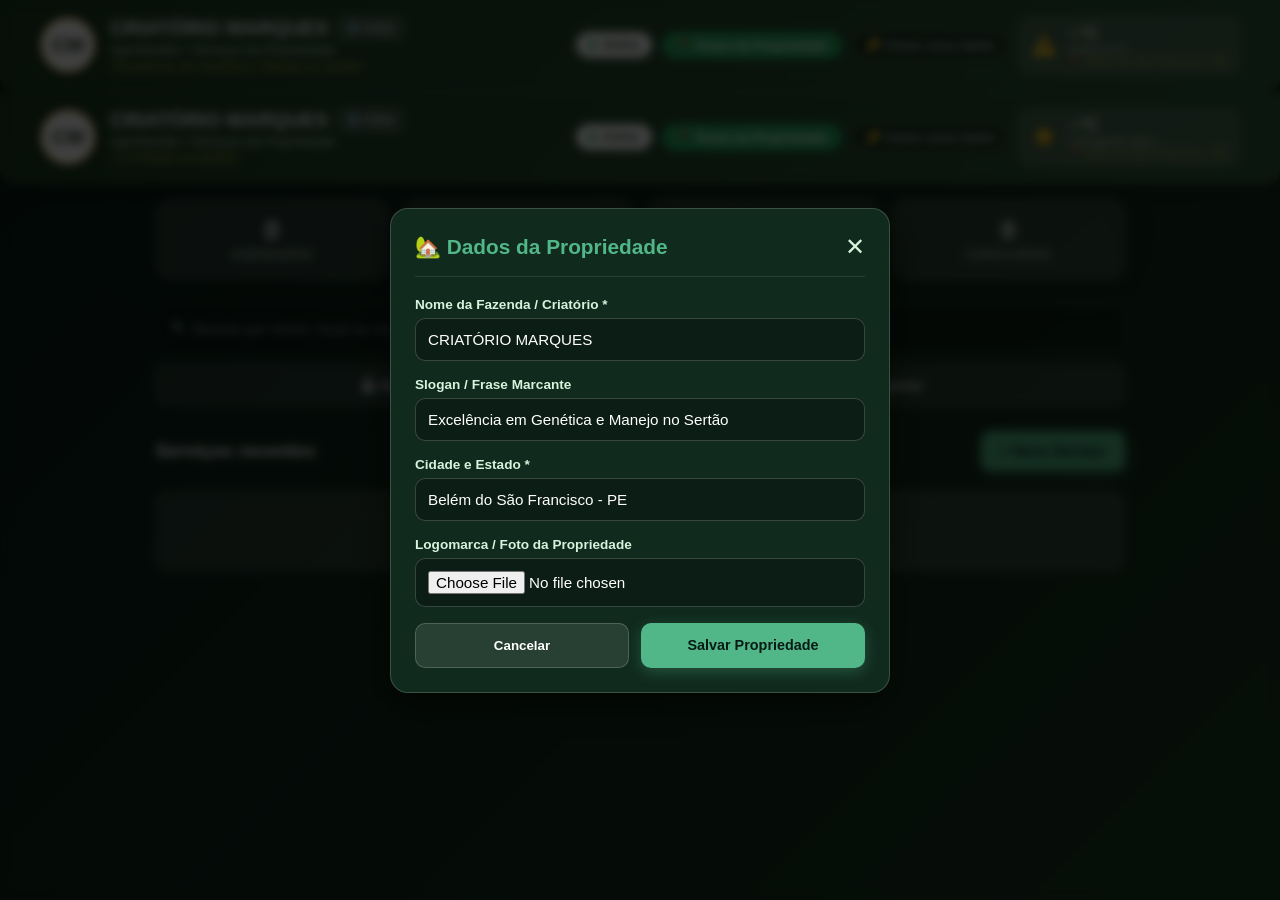
==== index.html @ 9fadee61 "Update index.html" ====
<!DOCTYPE html>
<html lang="pt-BR">
<head>
  <meta charset="UTF-8">
  <meta name="viewport" content="width=device-width, initial-scale=1.0">
  <title>AgroGestão Marques</title>
  <link rel="stylesheet" href="styles.css">
  <link rel="manifest" href="manifest.webmanifest">
  <meta name="theme-color" content="#1b3b22">
</head>
<body>

<!-- CABEÇALHO ÚNICO E UNIFICADO DA PROPRIEDADE -->
<header class="hero-header">
  <div class="hero-container">
    
    <!-- ESQUERDA: LOGO E IDENTIDADE DA FAZENDA -->
    <div class="brand-section">
      <div class="brand-logo-container">
        <div class="brand-logo" id="header-logo">
          <!-- Subsitua o caminho da imagem do seu logo aqui -->
          <img src="logo.png" alt="Criatório Marques" onerror="this.parentElement.innerHTML='CM'">
        </div>
      </div>
      <div class="brand-info">
        <div style="display: flex; align-items: center; gap: 8px;">
          <h1 id="header-nome-fazenda">CRIATÓRIO MARQUES</h1>
          <button class="btn-edit-farm" onclick="abrirModalPerfilFazenda()">⚙️ Editar</button>
        </div>
        <h2>AgroGestão • Serviços da Propriedade</h2>
        <div class="brand-slogan" id="header-slogan">"A VITRINE DO BÔER"</div>
      </div>
    </div>

    <!-- DIREITA: AÇÕES, STATUS E CLIMA (DENTRO DO HEADER) -->
    <div class="header-actions">
      
      <!-- INDICADOR DE CONECTIVIDADE -->
      <div id="status-conexao" style="display: inline-flex; align-items: center; gap: 6px; padding: 6px 12px; border-radius: 20px; font-size: 0.75rem; font-weight: bold; background: #ffffff; color: #1b3b22;">
        <span id="dot-conexao" style="width: 8px; height: 8px; border-radius: 50%; background: #27ae60;"></span>
        <span id="texto-conexao">Online</span>
      </div>

      <!-- BOTÃO DE ÁREAS DA PROPRIEDADE -->
      <button type="button" onclick="abrirModalAreas()" style="padding: 6px 14px; font-size: 0.8rem; background: #27ae60; color: white; border: none; border-radius: 20px; cursor: pointer; font-weight: bold; display: inline-flex; align-items: center; gap: 6px; box-shadow: 0 2px 4px rgba(0,0,0,0.2);">
        📍 Áreas da Propriedade
      </button>

      <!-- BOTÃO DE ACESSO PERFIL / ADMIN -->
      <button id="btn-login-perfil" onclick="solicitarAcessoAdmin()" style="padding: 6px 12px; font-size: 0.8rem; background: rgba(0, 0, 0, 0.3); color: white; border: 1px solid rgba(255, 255, 255, 0.3); border-radius: 20px; cursor: pointer; display: inline-flex; align-items: center; gap: 6px;">
        🔑 <span id="label-perfil">Modo: Admin (Sair)</span>
      </button>

      <!-- CLIMA EM TEMPO REAL -->
      <div class="weather-card" id="weather-box">
        <div style="font-size: 1.3rem;" id="weather-icon">☀️</div>
        <div>
          <div class="weather-temp" id="clima-temp">24°C</div>
          <div class="weather-details" style="display: flex; flex-direction: column; line-height: 1.1;">
            <span id="clima-desc" style="font-size: 0.68rem; color: #e0e0e0;">Céu Limpo</span>
            <span class="weather-location" id="header-cidade" style="font-size: 0.68rem; color: #d4af37;">📍 Belém do São Francisco - PE</span>
          </div>
        </div>
      </div>

    </div>

  </div>
</header>

<!-- CABEÇALHO ÚNICO DA PROPRIEDADE -->
<header class="hero-header">
  <div class="hero-container">
    
    <!-- LADO ESQUERDO: IDENTIDADE E NOME DA FAZENDA -->
    <div class="brand-section">
      <div class="brand-logo-container">
        <div class="brand-logo" id="header-logo">CM</div>
      </div>
      <div class="brand-info">
        <div style="display: flex; align-items: center; gap: 8px;">
          <h1 id="header-nome-fazenda">CRIATÓRIO MARQUES</h1>
          <button class="btn-edit-farm" onclick="abrirModalPerfilFazenda()">⚙️ Editar</button>
        </div>
        <h2>AgroGestão • Serviços da Propriedade</h2>
        <div class="brand-slogan" id="header-slogan">"A VITRINE DO BÔER"</div>
      </div>
    </div>

    <!-- LADO DIREITO: BOTÕES DE AÇÃO, STATUS E CLIMA -->
    <div class="header-actions">
      
      <!-- INDICADOR DE CONECTIVIDADE -->
      <div id="status-conexao" style="display: inline-flex; align-items: center; gap: 6px; padding: 6px 12px; border-radius: 20px; font-size: 0.75rem; font-weight: bold; background: #ffffff; color: #1b3b22;">
        <span id="dot-conexao" style="width: 8px; height: 8px; border-radius: 50%; background: #27ae60;"></span>
        <span id="texto-conexao">Online</span>
      </div>

      <!-- BOTÃO DE ÁREAS DA PROPRIEDADE -->
      <button type="button" onclick="abrirModalAreas()" style="padding: 6px 14px; font-size: 0.8rem; background: #27ae60; color: white; border: none; border-radius: 20px; cursor: pointer; font-weight: bold; display: inline-flex; align-items: center; gap: 6px; box-shadow: 0 2px 4px rgba(0,0,0,0.2);">
        📍 Áreas da Propriedade
      </button>

      <!-- BOTÃO DE ACESSO PERFIL / ADMIN -->
      <button id="btn-login-perfil" onclick="solicitarAcessoAdmin()" style="padding: 6px 12px; font-size: 0.8rem; background: rgba(0, 0, 0, 0.3); color: white; border: 1px solid rgba(255, 255, 255, 0.3); border-radius: 20px; cursor: pointer; display: inline-flex; align-items: center; gap: 6px;">
        🔑 <span id="label-perfil">Entrar como Admin</span>
      </button>

      <!-- CLIMA EM TEMPO REAL -->
      <div class="weather-card" id="weather-box">
        <div style="font-size: 1.3rem;" id="weather-icon">☀️</div>
        <div>
          <div class="weather-temp" id="clima-temp">--°C</div>
          <div class="weather-details" style="display: flex; flex-direction: column; line-height: 1.1;">
            <span id="clima-desc" style="font-size: 0.68rem; color: #e0e0e0;">Carregando clima...</span>
            <span class="weather-location" id="header-cidade" style="font-size: 0.68rem; color: #d4af37;">📍 Belém do São Francisco - PE</span>
          </div>
        </div>
      </div>

    </div>

  </div>
</header>

  <!-- CONTEÚDO PRINCIPAL DA APLICAÇÃO -->
  <main class="container">
    <!-- DASHBOARD COM 4 CARDS -->
    <section class="cards-grid">
      <div class="card" id="card-agendados" onclick="filtrarPorStatus('Agendado')">
        <span class="num" id="count-agendados">0</span>
        <span class="label">agendados</span>
      </div>
      <div class="card" id="card-pendentes" onclick="filtrarPorStatus('Pendente')">
        <span class="num" id="count-pendentes">0</span>
        <span class="label">pendentes</span>
      </div>
      <div class="card" id="card-execucao" onclick="filtrarPorStatus('Em execução')">
        <span class="num" id="count-execucao">0</span>
        <span class="label">em execução</span>
      </div>
      <div class="card" id="card-concluidos" onclick="filtrarPorStatus('Concluído')">
        <span class="num" id="count-concluidos">0</span>
        <span class="label">concluídos</span>
      </div>
    </section>

    <section class="toolbar">
      <input type="text" id="search-input" placeholder="🔍 Buscar por nome, local ou responsável..." oninput="filtrarServicos()">
      <div class="backup-actions">
        <button onclick="exportarBackup()" class="btn-secondary">💾 Backup</button>
        <label for="import-file" class="btn-secondary">📅 Importar</label>
        <input type="file" id="import-file" accept=".json" onchange="importarBackup(event)" style="display:none;">
      </div>
    </section>

    <section class="services-header">
      <h3 id="titulo-lista">Serviços recentes</h3>
      <button class="btn-primary" onclick="abrirModal()">+ Novo Serviço</button>
    </section>

    <div id="lista-servicos" class="services-list"></div>
  </main>

  <!-- MODAL / FICHA DE NOVO SERVIÇO COM SELEÇÃO DE ÁREA -->
  <div id="modal-servico" class="modal-overlay" style="display: none;">
    <div class="modal-content">
      <div class="modal-header">
        <h3>📋 Ficha de Serviço</h3>
        <button type="button" class="btn-close" onclick="fecharModal()">✕</button>
      </div>
      
      <form id="form-servico" onsubmit="salvarServicoFormulario(event)">
        <div class="form-group">
          <label for="nome-servico">Nome do Serviço *</label>
          <input type="text" id="nome-servico" placeholder="Ex: Vacinação Boer, Reparo de Cerca" required>
        </div>

        <div class="form-group">
          <label for="local-servico">Local / Área da Propriedade *</label>
          <input type="text" id="local-servico" list="lista-areas-autocomplete" placeholder="Selecione ou digite um local..." required style="width: 100%; padding: 8px; border-radius: 6px; border: 1px solid #ccc;">
          <datalist id="lista-areas-autocomplete">
            <!-- As opções cadastradas serão inseridas aqui via JavaScript -->
          </datalist>
        </div>

        <div class="form-group">
          <label for="responsavel-servico">Responsável</label>
          <input type="text" id="responsavel-servico" placeholder="Ex: Romerio, Valdenor">
        </div>

        <div class="form-row">
          <div class="form-group">
            <label for="prioridade-servico">Prioridade</label>
            <select id="prioridade-servico">
              <option value="Normal">Normal</option>
              <option value="Alta">Alta</option>
              <option value="Baixa">Baixa</option>
            </select>
          </div>
        </div>

        <!-- CAMPOS DE AGENDAMENTO FUTURO -->
        <div style="background: #f1f5f9; padding: 10px; border-radius: 8px; margin-bottom: 12px; border-left: 3px solid #2980b9;">
          <label style="font-weight: bold; color: #2c3e50; font-size: 0.85rem; display: block; margin-bottom: 6px;">
            📅 Agendamento Futuro (Opcional)
          </label>
          <div style="display: flex; gap: 8px; flex-wrap: wrap;">
            <div style="flex: 1; min-width: 130px;">
              <label for="data-agendada" style="font-size: 0.75rem;">Data da Execução:</label>
              <input type="date" id="data-agendada">
            </div>
            <div style="flex: 1; min-width: 100px;">
              <label for="hora-agendada" style="font-size: 0.75rem;">Horário Previsto:</label>
              <input type="time" id="hora-agendada">
            </div>
          </div>
        </div>

        <div class="form-group">
          <label for="obs-servico">Observações / Orientações</label>
          <textarea id="obs-servico" rows="3" placeholder="Detalhes ou orientações sobre a tarefa..."></textarea>
        </div>

        <div class="form-actions">
          <button type="button" class="btn-cancel" onclick="fecharModal()">Cancelar</button>
          <button type="submit" class="btn-primary">Salvar Ficha</button>
        </div>
      </form>
    </div>
  </div>

  <!-- MODAL DADOS DA PROPRIEDADE -->
  <div id="modal-perfil-fazenda" class="modal-overlay" style="display: none;">
    <div class="modal-content" style="max-width: 500px;">
      <div class="modal-header">
        <h3 id="titulo-modal-fazenda">🏡 Dados da Propriedade</h3>
        <button type="button" class="btn-close" onclick="fecharModalPerfilFazenda()">✕</button>
      </div>
      <form id="form-perfil-fazenda" onsubmit="salvarPerfilFazenda(event)">
        <div class="form-group">
          <label for="input-nome-fazenda">Nome da Fazenda / Criatório *</label>
          <input type="text" id="input-nome-fazenda" required>
        </div>
        <div class="form-group">
          <label for="input-slogan-fazenda">Slogan / Frase Marcante</label>
          <input type="text" id="input-slogan-fazenda">
        </div>
        <div class="form-group">
          <label for="input-cidade-fazenda">Cidade e Estado *</label>
          <input type="text" id="input-cidade-fazenda" required>
        </div>
        <div class="form-group">
          <label for="input-logo-fazenda">Logomarca / Foto da Propriedade</label>
          <input type="file" id="input-logo-fazenda" accept="image/*" onchange="carregarPreviewLogo(event)">
          <div class="preview-logo-upload" id="preview-logo-box"></div>
        </div>
        <div class="form-actions" style="margin-top: 15px;">
          <button type="button" class="btn-cancel" onclick="fecharModalPerfilFazenda()">Cancelar</button>
          <button type="submit" class="btn-primary">Salvar Propriedade</button>
        </div>
      </form>
    </div>
  </div>

  <!-- MODAL JUSTIFICATIVA PAUSA -->
  <div id="modal-justificativa" class="modal-overlay" style="display: none;">
    <div class="modal-content">
      <div class="modal-header">
        <h3>⚠️ Justificativa de Pausa</h3>
        <button type="button" class="btn-close" onclick="fecharModalJustificativa()">✕</button>
      </div>
      <div class="form-group">
        <label for="texto-justificativa">Motivo para pausar a execução *</label>
        <textarea id="texto-justificativa" rows="3" placeholder="Ex: Faltou material, chuva forte..."></textarea>
      </div>
      <div class="form-actions">
        <button type="button" class="btn-cancel" onclick="fecharModalJustificativa()">Cancelar</button>
        <button type="button" class="btn-primary" onclick="confirmarPausaServico()">Confirmar Pausa</button>
      </div>
    </div>
  </div>

  <!-- MODAL CONCLUSÃO DO SERVIÇO -->
  <div id="modal-conclusao" class="modal-overlay" style="display: none;">
    <div class="modal-content">
      <div class="modal-header">
        <h3>✅ Conclusão do Serviço</h3>
        <button type="button" class="btn-close" onclick="fecharModalConclusao()">✕</button>
      </div>
      <form id="form-conclusao" onsubmit="confirmarConclusaoServico(event)">
        <div class="form-group">
          <label for="relatorio-conclusao">Informações da Conclusão *</label>
          <textarea id="relatorio-conclusao" rows="3" placeholder="Descreva o que foi realizado..." required></textarea>
        </div>
        <div class="form-group">
          <label for="fotos-conclusao">Comprovantes / Fotos da Execução</label>
          <input type="file" id="fotos-conclusao" accept="image/*" multiple onchange="carregarImagensConclusao(event)">
          <div id="preview-imagens" style="display: flex; gap: 8px; flex-wrap: wrap; margin-top: 10px;"></div>
        </div>
        <div class="form-actions">
          <button type="button" class="btn-cancel" onclick="fecharModalConclusao()">Cancelar</button>
          <button type="submit" class="btn-primary" style="background: #27ae60;">Finalizar e Concluir</button>
        </div>
      </form>
    </div>
  </div>

  <!-- MODAL EDITAR CONCLUSÃO -->
  <div id="modal-editar-conclusao" class="modal-overlay" style="display: none;">
    <div class="modal-content">
      <div class="modal-header">
        <h3>📷 Editar Fotos / Observação da Conclusão</h3>
        <button type="button" class="btn-close" onclick="fecharModalEditarConclusao()">✕</button>
      </div>
      <form onsubmit="confirmarEdicaoConclusao(event)">
        <div class="form-group">
          <label for="relatorio-conclusao-editar">Informações / Observações da Conclusão *</label>
          <textarea id="relatorio-conclusao-editar" rows="3" required></textarea>
        </div>
        <div class="form-group">
          <label>Anexar / Adicionar Fotos da Execução</label>
          <input type="file" accept="image/*" multiple onchange="carregarNovasImagensEdicao(event)">
          <div id="preview-imagens-editar" style="display: flex; gap: 8px; flex-wrap: wrap; margin-top: 10px;"></div>
        </div>
        <div class="form-actions">
          <button type="button" class="btn-cancel" onclick="fecharModalEditarConclusao()">Cancelar</button>
          <button type="submit" class="btn-primary" style="background: #27ae60;">Salvar Alterações</button>
        </div>
      </form>
    </div>
  </div>

  <!-- MODAL RELATÓRIO COMPLETO -->
  <div id="modal-relatorio" class="modal-overlay" style="display: none;">
    <div class="modal-content" style="max-width: 600px;">
      <div class="modal-header">
        <h3>📄 Relatório Geral do Serviço</h3>
        <button type="button" class="btn-close" onclick="fecharModalRelatorio()">✕</button>
      </div>
      <div id="conteudo-relatorio" style="display: flex; flex-direction: column; gap: 12px; margin-top: 10px;"></div>
      <div class="form-actions" style="margin-top: 15px;">
        <button type="button" class="btn-primary" onclick="fecharModalRelatorio()">Fechar Relatório</button>
      </div>
    </div>
  </div>

  <!-- MODAL ÁREAS DA PROPRIEDADE -->
  <div id="modal-areas" class="modal-overlay" style="display: none;">
    <div class="modal-content" style="max-width: 500px;">
      <div class="modal-header">
        <h3>📍 Áreas da Propriedade</h3>
        <button type="button" class="btn-close" onclick="fecharModalAreas()">✕</button>
      </div>
      
      <form onsubmit="salvarNovaArea(event)" style="margin-bottom: 20px; background: #f8fafc; padding: 12px; border-radius: 8px; border: 1px solid #e2e8f0;">
        <div class="form-group">
          <label for="nome-area">Nome do Local *</label>
          <input type="text" id="nome-area" placeholder="Ex: Curral, Maternidade, Baia 01" required>
        </div>
        <div class="form-group" style="margin-top: 8px;">
          <label>Foto da Estrutura / Local (Opcional)</label>
          <input type="file" accept="image/*" onchange="carregarFotoArea(event)">
          <div id="preview-foto-area" style="margin-top: 8px;"></div>
        </div>
        <button type="submit" class="btn-primary" style="margin-top: 10px; width: 100%; background: #27ae60;">+ Cadastrar Área</button>
      </form>

      <strong>📋 Locais Cadastrados:</strong>
      <div id="lista-areas-cadastradas" style="margin-top: 10px; max-height: 200px; overflow-y: auto; display: flex; flex-direction: column; gap: 8px;"></div>
    </div>
  </div>

  <!-- MODAL DE ALERTA E REAGENDAMENTO DE ATRASOS -->
  <div id="modal-reagendar" class="modal-overlay" style="display: none;">
    <div class="modal-content" style="max-width: 450px;">
      <div class="modal-header" style="border-bottom: 2px solid #e74c3c;">
        <h3 style="color: #c0392b; display: flex; align-items: center; gap: 8px;">
          ⚠️ Justificar & Reagendar Serviço
        </h3>
        <button type="button" class="btn-close" onclick="fecharModalReagendar()">✕</button>
      </div>

      <form onsubmit="confirmarReagendamento(event)" style="margin-top: 15px;">
        <p id="info-servico-atrasado" style="font-size: 0.85rem; color: #4a5568; margin-bottom: 12px; background: #fff5f5; padding: 10px; border-radius: 6px; border-left: 4px solid #e53e3e;">
          <!-- Preenchido dinamicamente via JS -->
        </p>

        <div class="form-group" style="margin-bottom: 12px;">
          <label for="justificativa-atraso" style="font-weight: bold; font-size: 0.85rem; display: block; margin-bottom: 4px;">
            Motivo do Atraso / Justificativa *
          </label>
          <textarea id="justificativa-atraso" required placeholder="Ex: Falta de insumo, chuva intensa, prioridade no curral..." rows="3" style="width: 100%; padding: 8px; border: 1px solid #cbd5e0; border-radius: 6px; font-family: inherit; box-sizing: border-box;"></textarea>
        </div>

        <div style="display: flex; gap: 10px; margin-bottom: 15px;">
          <div class="form-group" style="flex: 1;">
            <label for="nova-data-agendada" style="font-weight: bold; font-size: 0.85rem; display: block; margin-bottom: 4px;">Nova Data *</label>
            <input type="date" id="nova-data-agendada" required style="width: 100%; padding: 8px; border: 1px solid #cbd5e0; border-radius: 6px; box-sizing: border-box;">
          </div>
          <div class="form-group" style="flex: 1;">
            <label for="novo-horario-agendado" style="font-weight: bold; font-size: 0.85rem; display: block; margin-bottom: 4px;">Novo Horário</label>
            <input type="time" id="novo-horario-agendado" style="width: 100%; padding: 8px; border: 1px solid #cbd5e0; border-radius: 6px; box-sizing: border-box;">
          </div>
        </div>

        <div style="display: flex; justify-content: flex-end; gap: 8px;">
          <button type="button" class="btn-cancel" onclick="fecharModalReagendar()" style="padding: 8px 16px; background: #718096; color: white; border: none; border-radius: 6px; cursor: pointer;">Cancelar</button>
          <button type="submit" class="btn-primary" style="padding: 8px 16px; background: #27ae60; color: white; border: none; border-radius: 6px; cursor: pointer; font-weight: bold;">💾 Salvar Reagendamento</button>
        </div>
      </form>
    </div>
  </div>

  <!-- MODAL ZOOM IMAGEM -->
  <div id="modal-zoom-imagem" class="modal-image-view" style="display: none;" onclick="fecharZoomImagem()">
    <img id="img-ampliada" src="" alt="Imagem Ampliada">
  </div>

  <script src="app.js"></script>
</body>
</html>
---- styles.css ----
/* ==========================================================================
   ESTILOS MODERNOS (GLASSMORPHISM) - CRIATÓRIO MARQUES (COMPLETO & CORRIGIDO)
   ========================================================================== */

:root {
  /* Cores Institucionais */
  --primary: #1b3b22;
  --primary-light: #2e5a3c;
  --accent: #52b788;
  --gold: #d4af37;
  --bg-dark: #081c15;
  
  /* Efeitos de Vidro (Glassmorphism) */
  --surface-glass: rgba(255, 255, 255, 0.12);
  --border-glass: rgba(255, 255, 255, 0.18);
  --card-bg: rgba(255, 255, 255, 0.08);
  
  /* Tipografia */
  --text-main: #ffffff;
  --text-muted: #d8f3dc;
  
  /* Cores Dinâmicas de Status */
  --status-pendente: #ffb703;
  --status-andamento: #2196f3;
  --status-pausado: #f44336;
  --status-concluido: #4caf50;
}

* {
  box-sizing: border-box;
  margin: 0;
  padding: 0;
  font-family: -apple-system, BlinkMacSystemFont, "Segoe UI", Roboto, Oxygen, Ubuntu, Cantarell, sans-serif;
}

body {
  background: linear-gradient(135deg, #081c15 0%, #1b3b22 100%);
  color: var(--text-main);
  padding-bottom: 30px;
  min-height: 100vh;
}

/* ================= HEADER & HERO ================= */
.hero-header, .header {
  background: linear-gradient(135deg, #1b3b22 0%, #2e5a3c 100%);
  border-bottom: 1px solid var(--border-glass);
  padding: 16px;
  border-bottom-left-radius: 16px;
  border-bottom-right-radius: 16px;
  box-shadow: 0 4px 15px rgba(0,0,0,0.25);
}

.hero-container {
  max-width: 1200px;
  margin: 0 auto;
  display: flex;
  flex-wrap: wrap;
  justify-content: space-between;
  align-items: center;
  gap: 12px;
}

.brand-section { 
  display: flex; 
  align-items: center; 
  gap: 14px; 
}

.brand-logo {
  width: 56px; 
  height: 56px; 
  background: #ffffff; 
  color: #1b3b22;
  border-radius: 50%; 
  display: flex; 
  align-items: center; 
  justify-content: center;
  font-weight: bold; 
  font-size: 1.3rem; 
  border: 2.5px solid var(--gold);
  box-shadow: 0 2px 8px rgba(0,0,0,0.25); 
  object-fit: cover; 
  overflow: hidden;
}

.brand-logo img { 
  width: 100%; 
  height: 100%; 
  object-fit: cover; 
}

.brand-info h1 { 
  margin: 0; 
  font-size: 1.25rem; 
  font-weight: 700; 
  color: var(--text-main); 
}

.brand-info h2 { 
  margin: 2px 0 0 0; 
  font-size: 0.82rem; 
  font-weight: 400; 
  color: var(--text-muted); 
}

.brand-slogan { 
  font-size: 0.78rem; 
  color: var(--gold); 
  margin-top: 3px; 
  font-style: italic; 
}

.btn-edit-farm {
  background: rgba(255, 255, 255, 0.15); 
  border: 1px solid rgba(255, 255, 255, 0.3);
  color: #fff; 
  padding: 4px 8px; 
  border-radius: 8px; 
  font-size: 0.75rem; 
  cursor: pointer;
  transition: background 0.2s;
}

.btn-edit-farm:hover {
  background: rgba(255, 255, 255, 0.25);
}

.header-actions {
  display: flex;
  align-items: center;
  gap: 10px;
  flex-wrap: wrap;
}

.weather-card {
  background: rgba(255, 255, 255, 0.12); 
  backdrop-filter: blur(8px);
  -webkit-backdrop-filter: blur(8px);
  border: 1px solid rgba(255, 255, 255, 0.2); 
  padding: 6px 12px; 
  border-radius: 12px;
  display: flex; 
  align-items: center; 
  gap: 10px; 
  font-size: 0.85rem;
}

.weather-temp { 
  font-size: 1.1rem; 
  font-weight: bold; 
  color: var(--text-main); 
}

.container {
  padding: 15px;
  max-width: 1000px;
  margin: 0 auto;
}

/* ================= DASHBOARD (CARDS DE RESUMO) ================= */
.cards-grid {
  display: grid;
  grid-template-columns: repeat(auto-fit, minmax(130px, 1fr));
  gap: 12px;
  margin-bottom: 25px;
}

.card {
  background: var(--surface-glass);
  backdrop-filter: blur(8px);
  -webkit-backdrop-filter: blur(8px);
  border: 1px solid var(--border-glass);
  padding: 16px 8px;
  border-radius: 16px;
  text-align: center;
  box-shadow: 0 8px 32px 0 rgba(0, 0, 0, 0.2);
  cursor: pointer;
  transition: transform 0.2s, background-color 0.2s, border-color 0.2s;
}

.card:hover {
  transform: translateY(-2px);
  background: rgba(255, 255, 255, 0.18);
}

/* ATIVAÇÃO DE CARD COM ALTO CONTRASTE */
.card.ativo {
  background-color: var(--accent) !important;
  border: 2px solid #ffffff !important;
  box-shadow: 0 0 15px rgba(82, 183, 136, 0.5);
}

.card.ativo .num,
.card.ativo .label {
  color: #081c15 !important;
  font-weight: 800;
}

.card .num {
  display: block;
  font-size: 1.6rem;
  font-weight: 800;
  color: var(--text-main);
}

.card .label {
  font-size: 0.75rem;
  color: var(--text-muted);
  text-transform: uppercase;
  letter-spacing: 0.5px;
  margin-top: 4px;
}

/* ================= BARRA DE BUSCA E AÇÕES ================= */
.toolbar {
  margin-bottom: 25px;
  display: flex;
  flex-direction: column;
  gap: 12px;
}

.toolbar input[type="text"] {
  width: 100%;
  padding: 14px;
  background: rgba(0, 0, 0, 0.25);
  color: var(--text-main);
  border: 1px solid var(--border-glass);
  border-radius: 12px;
  font-size: 0.95rem;
  outline: none;
  backdrop-filter: blur(4px);
}

.toolbar input[type="text"]::placeholder {
  color: rgba(255, 255, 255, 0.6);
}

.backup-actions {
  display: flex;
  gap: 10px;
}

.btn-secondary {
  flex: 1;
  background: rgba(255, 255, 255, 0.1);
  color: var(--text-main);
  border: 1px solid var(--border-glass);
  padding: 12px;
  border-radius: 10px;
  font-size: 0.85rem;
  font-weight: 600;
  cursor: pointer;
  transition: background 0.2s;
  text-align: center;
}

.btn-secondary:hover {
  background: rgba(255, 255, 255, 0.2);
}

/* ================= SERVIÇOS E CARDS DE LISTA ================= */
.services-header {
  display: flex;
  justify-content: space-between;
  align-items: center;
  margin-bottom: 15px;
}

.btn-primary {
  background-color: var(--accent);
  color: #081c15;
  border: none;
  padding: 12px 20px;
  border-radius: 10px;
  font-weight: 800;
  font-size: 0.9rem;
  cursor: pointer;
  box-shadow: 0 4px 15px rgba(82, 183, 136, 0.3);
  transition: opacity 0.2s, transform 0.1s;
}

.btn-primary:hover {
  opacity: 0.95;
  transform: translateY(-1px);
}

.service-card {
  background: var(--card-bg);
  backdrop-filter: blur(10px);
  -webkit-backdrop-filter: blur(10px);
  border: 1px solid var(--border-glass);
  border-left: 5px solid var(--status-pendente);
  padding: 16px;
  border-radius: 14px;
  margin-bottom: 14px;
  box-shadow: 0 4px 20px rgba(0, 0, 0, 0.15);
}

.service-main {
  display: flex;
  justify-content: space-between;
  align-items: flex-start;
  margin-bottom: 10px;
}

.service-info {
  font-size: 0.9rem;
  color: var(--text-main);
  margin-bottom: 5px;
  font-weight: 500;
}

.service-priority {
  font-size: 0.85rem;
  color: var(--text-muted);
  font-weight: 600;
}

.empty-msg {
  text-align: center;
  color: var(--text-muted);
  padding: 30px 20px;
  background: var(--surface-glass);
  border-radius: 12px;
  border: 1px dashed var(--border-glass);
}

/* ================= BADGES (STATUS) ================= */
.badge {
  padding: 4px 10px;
  border-radius: 20px;
  font-size: 0.7rem;
  font-weight: 700;
  text-transform: uppercase;
  letter-spacing: 0.5px;
}

.badge-pendente { background: rgba(255, 183, 3, 0.2); color: #ffb703; border: 1px solid #ffb703; }
.badge-andamento { background: rgba(33, 150, 243, 0.2); color: #64b5f6; border: 1px solid #2196f3; }
.badge-pausado { background: rgba(244, 67, 54, 0.2); color: #e57373; border: 1px solid #f44336; }
.badge-concluido { background: rgba(76, 175, 80, 0.2); color: #81c784; border: 1px solid #4caf50; }

/* ================= MODAIS E FORMULÁRIOS ================= */
.modal-overlay {
  position: fixed;
  top: 0;
  left: 0;
  width: 100%;
  height: 100%;
  background: rgba(0, 0, 0, 0.75);
  backdrop-filter: blur(5px);
  -webkit-backdrop-filter: blur(5px);
  display: flex;
  align-items: center;
  justify-content: center;
  padding: 15px;
  z-index: 1000;
}

.modal-content {
  background: #102a1e;
  border: 1px solid var(--border-glass);
  border-radius: 18px;
  width: 100%;
  max-width: 480px;
  padding: 24px;
  box-shadow: 0 15px 40px rgba(0,0,0,0.5);
  color: var(--text-main);
  max-height: 90vh;
  overflow-y: auto;
}

.modal-header {
  display: flex;
  justify-content: space-between;
  align-items: center;
  margin-bottom: 20px;
  border-bottom: 1px solid rgba(255, 255, 255, 0.1);
  padding-bottom: 15px;
}

.modal-header h3 {
  color: var(--accent);
  font-size: 1.3rem;
}

.btn-close {
  background: none;
  border: none;
  font-size: 1.5rem;
  color: var(--text-muted);
  cursor: pointer;
}

.form-group {
  margin-bottom: 16px;
  display: flex;
  flex-direction: column;
}

.form-group label {
  font-size: 0.85rem;
  font-weight: 600;
  margin-bottom: 6px;
  color: var(--text-muted);
}

.form-group input,
.form-group select,
.form-group textarea {
  padding: 12px;
  background: rgba(0, 0, 0, 0.3);
  border: 1px solid var(--border-glass);
  border-radius: 10px;
  font-size: 0.95rem;
  color: var(--text-main);
  outline: none;
}

/* Opções de Select com fundo visível em mobile/desktop */
.form-group select option {
  background-color: #102a1e;
  color: #ffffff;
}

.form-group input:focus,
.form-group select:focus,
.form-group textarea:focus {
  border-color: var(--accent);
}

.form-row {
  display: flex;
  gap: 12px;
}

.form-row .form-group {
  flex: 1;
}

.form-actions {
  display: flex;
  gap: 12px;
  margin-top: 25px;
}

.btn-cancel {
  flex: 1;
  background: rgba(255, 255, 255, 0.1);
  color: var(--text-main);
  border: 1px solid var(--border-glass);
  padding: 14px;
  border-radius: 10px;
  font-weight: 700;
  cursor: pointer;
}

.form-actions .btn-primary {
  flex: 1;
}

/* ================= ZOOM DE IMAGEM ================= */
.img-zoom { 
  cursor: pointer; 
  transition: transform 0.2s; 
}

.img-zoom:hover { 
  transform: scale(1.05); 
}

.modal-image-view {
  position: fixed; 
  top: 0; 
  left: 0; 
  width: 100%; 
  height: 100%;
  background: rgba(0,0,0,0.85); 
  display: flex; 
  align-items: center; 
  justify-content: center;
  z-index: 2000; 
  padding: 15px; 
  box-sizing: border-box;
}

.modal-image-view img { 
  max-width: 95%; 
  max-height: 90vh; 
  border-radius: 8px; 
}

/* ================= DESTAQUES DE PRIORIDADE ================= */
.prioridade-label {
  color: var(--text-muted);
  font-weight: 500;
  font-size: 0.85rem;
}

/* Prioridade ALTA - Vermelho Vivo */
.prioridade-alta,
span.prioridade-alta,
[data-prioridade="Alta"] {
  color: #ff5252 !important;
  font-weight: 800 !important;
}

/* Prioridade NORMAL - Verde Claro */
.prioridade-normal,
span.prioridade-normal,
[data-prioridade="Normal"] {
  color: #69f0ae !important;
  font-weight: 800 !important;
}

/* Prioridade BAIXA - Azul Claro */
.prioridade-baixa,
span.prioridade-baixa,
[data-prioridade="Baixa"] {
  color: #40c4ff !important;
  font-weight: 800 !important;
}
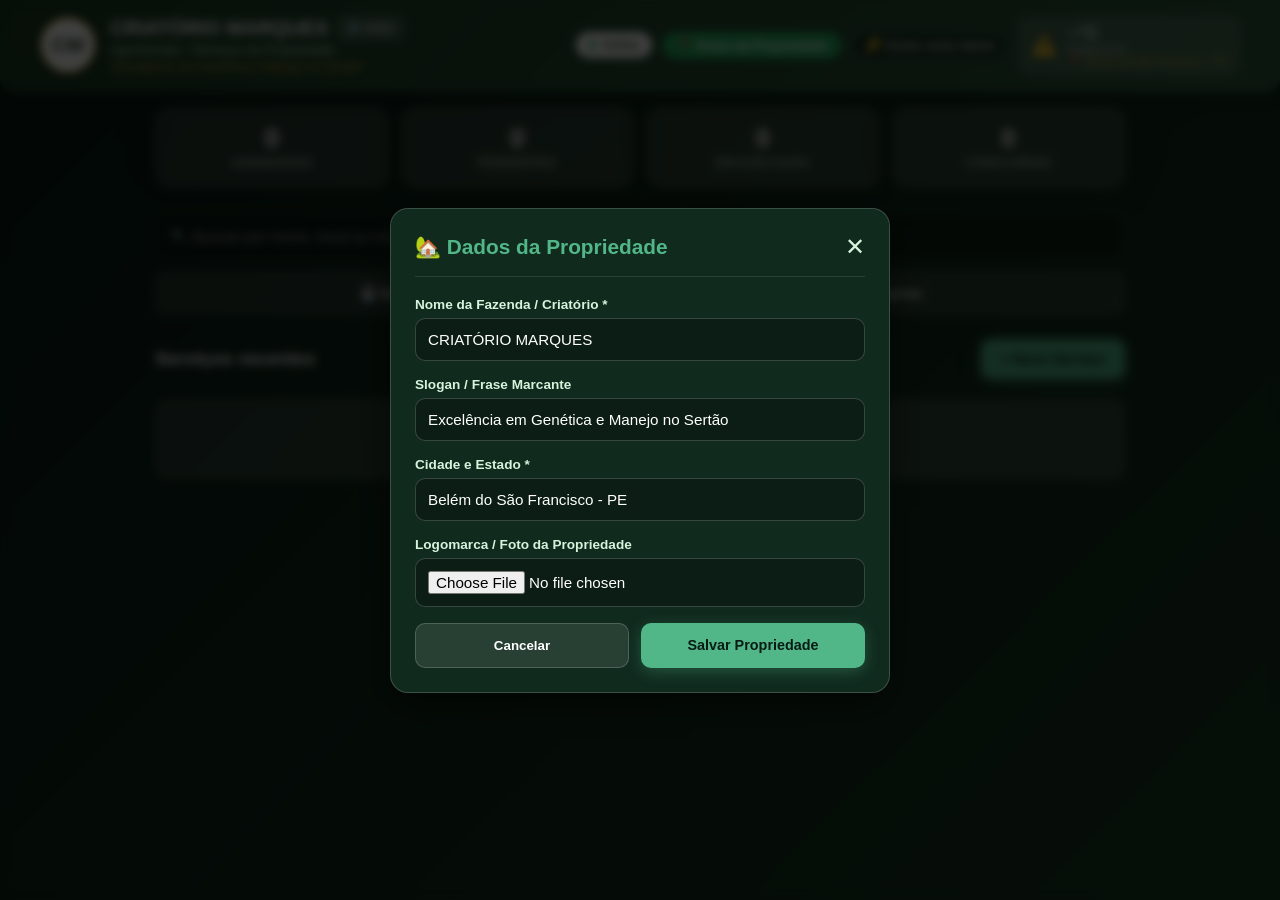
==== commit 1a851ec6: "Update index.html" ====
--- a/index.html
+++ b/index.html
@@ -10,7 +10,7 @@
 </head>
 <body>
 
-<!-- CABEÇALHO ÚNICO E UNIFICADO DA PROPRIEDADE -->
+<!-- CABEÇALHO ÚNICO DA PROPRIEDADE -->
 <header class="hero-header">
   <div class="hero-container">
     
@@ -18,7 +18,6 @@
     <div class="brand-section">
       <div class="brand-logo-container">
         <div class="brand-logo" id="header-logo">
-          <!-- Subsitua o caminho da imagem do seu logo aqui -->
           <img src="logo.png" alt="Criatório Marques" onerror="this.parentElement.innerHTML='CM'">
         </div>
       </div>
@@ -32,7 +31,7 @@
       </div>
     </div>
 
-    <!-- DIREITA: AÇÕES, STATUS E CLIMA (DENTRO DO HEADER) -->
+    <!-- DIREITA: AÇÕES, STATUS E CLIMA -->
     <div class="header-actions">
       
       <!-- INDICADOR DE CONECTIVIDADE -->
@@ -58,61 +57,6 @@
           <div class="weather-temp" id="clima-temp">24°C</div>
           <div class="weather-details" style="display: flex; flex-direction: column; line-height: 1.1;">
             <span id="clima-desc" style="font-size: 0.68rem; color: #e0e0e0;">Céu Limpo</span>
-            <span class="weather-location" id="header-cidade" style="font-size: 0.68rem; color: #d4af37;">📍 Belém do São Francisco - PE</span>
-          </div>
-        </div>
-      </div>
-
-    </div>
-
-  </div>
-</header>
-
-<!-- CABEÇALHO ÚNICO DA PROPRIEDADE -->
-<header class="hero-header">
-  <div class="hero-container">
-    
-    <!-- LADO ESQUERDO: IDENTIDADE E NOME DA FAZENDA -->
-    <div class="brand-section">
-      <div class="brand-logo-container">
-        <div class="brand-logo" id="header-logo">CM</div>
-      </div>
-      <div class="brand-info">
-        <div style="display: flex; align-items: center; gap: 8px;">
-          <h1 id="header-nome-fazenda">CRIATÓRIO MARQUES</h1>
-          <button class="btn-edit-farm" onclick="abrirModalPerfilFazenda()">⚙️ Editar</button>
-        </div>
-        <h2>AgroGestão • Serviços da Propriedade</h2>
-        <div class="brand-slogan" id="header-slogan">"A VITRINE DO BÔER"</div>
-      </div>
-    </div>
-
-    <!-- LADO DIREITO: BOTÕES DE AÇÃO, STATUS E CLIMA -->
-    <div class="header-actions">
-      
-      <!-- INDICADOR DE CONECTIVIDADE -->
-      <div id="status-conexao" style="display: inline-flex; align-items: center; gap: 6px; padding: 6px 12px; border-radius: 20px; font-size: 0.75rem; font-weight: bold; background: #ffffff; color: #1b3b22;">
-        <span id="dot-conexao" style="width: 8px; height: 8px; border-radius: 50%; background: #27ae60;"></span>
-        <span id="texto-conexao">Online</span>
-      </div>
-
-      <!-- BOTÃO DE ÁREAS DA PROPRIEDADE -->
-      <button type="button" onclick="abrirModalAreas()" style="padding: 6px 14px; font-size: 0.8rem; background: #27ae60; color: white; border: none; border-radius: 20px; cursor: pointer; font-weight: bold; display: inline-flex; align-items: center; gap: 6px; box-shadow: 0 2px 4px rgba(0,0,0,0.2);">
-        📍 Áreas da Propriedade
-      </button>
-
-      <!-- BOTÃO DE ACESSO PERFIL / ADMIN -->
-      <button id="btn-login-perfil" onclick="solicitarAcessoAdmin()" style="padding: 6px 12px; font-size: 0.8rem; background: rgba(0, 0, 0, 0.3); color: white; border: 1px solid rgba(255, 255, 255, 0.3); border-radius: 20px; cursor: pointer; display: inline-flex; align-items: center; gap: 6px;">
-        🔑 <span id="label-perfil">Entrar como Admin</span>
-      </button>
-
-      <!-- CLIMA EM TEMPO REAL -->
-      <div class="weather-card" id="weather-box">
-        <div style="font-size: 1.3rem;" id="weather-icon">☀️</div>
-        <div>
-          <div class="weather-temp" id="clima-temp">--°C</div>
-          <div class="weather-details" style="display: flex; flex-direction: column; line-height: 1.1;">
-            <span id="clima-desc" style="font-size: 0.68rem; color: #e0e0e0;">Carregando clima...</span>
             <span class="weather-location" id="header-cidade" style="font-size: 0.68rem; color: #d4af37;">📍 Belém do São Francisco - PE</span>
           </div>
         </div>
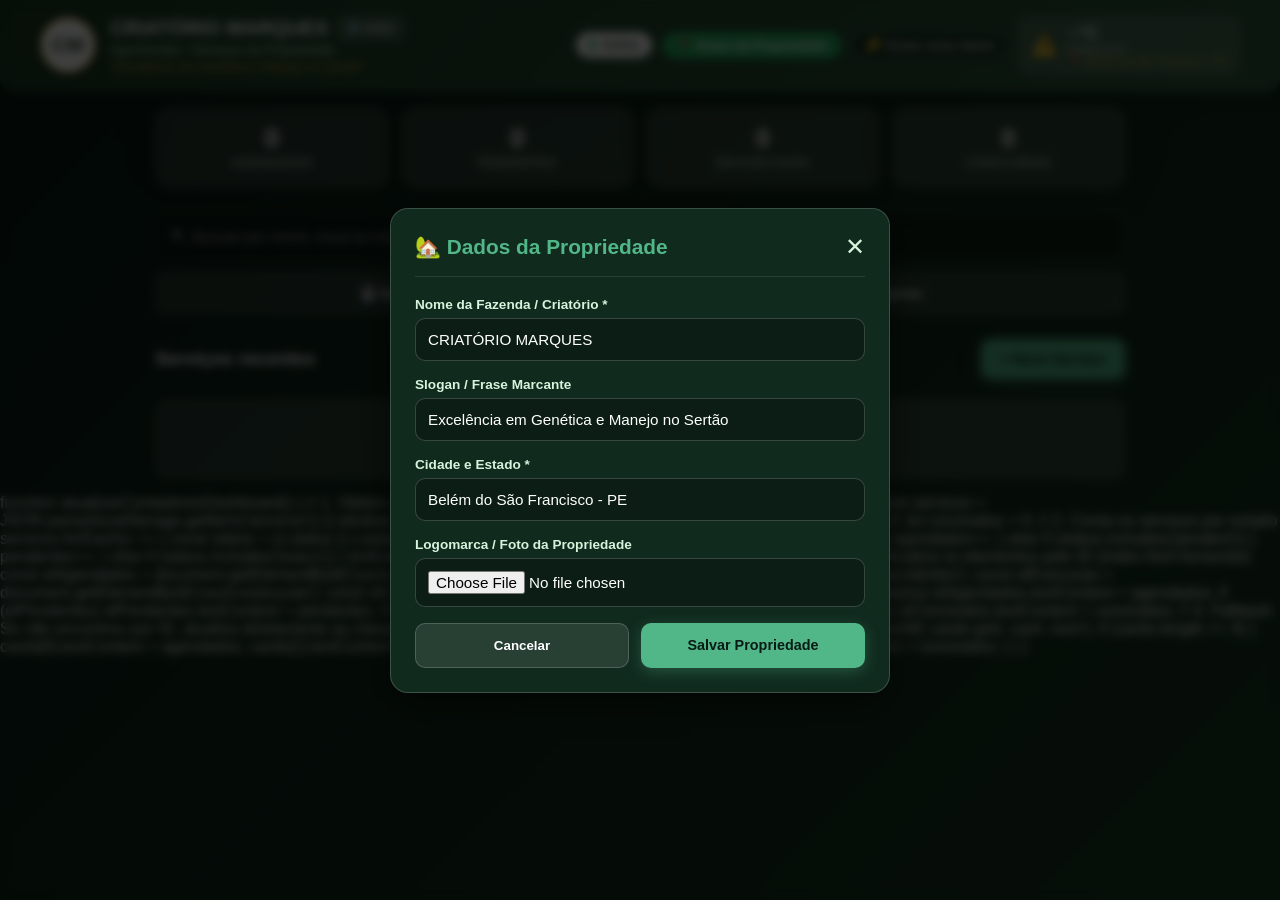
==== commit 0f40ec83: "Update index.html" ====
--- a/index.html
+++ b/index.html
@@ -364,3 +364,49 @@
   <script src="app.js"></script>
 </body>
 </html>
+function atualizarContadoresDashboard() {
+  // 1. Obtém os serviços salvos (ajuste a chave do localStorage se for diferente)
+  const servicos = JSON.parse(localStorage.getItem('servicos')) || window.servicos || [];
+
+  let agendados = 0;
+  let pendentes = 0;
+  let emExecucao = 0;
+  let concluidos = 0;
+
+  // 2. Conta os serviços por estado
+  servicos.forEach(s => {
+    const status = (s.status || s.estado || '').toString().toLowerCase().trim();
+    
+    if (status.includes('agendad')) {
+      agendados++;
+    } else if (status.includes('pendent')) {
+      pendentes++;
+    } else if (status.includes('execu')) {
+      emExecucao++;
+    } else if (status.includes('conclu')) {
+      concluidos++;
+    }
+  });
+
+  // 3. Atualiza os elementos pelo ID (index.html fornecido)
+  const elAgendados = document.getElementById('count-agendados');
+  const elPendentes = document.getElementById('count-pendentes');
+  const elExecucao = document.getElementById('count-execucao');
+  const elConcluidos = document.getElementById('count-concluidos');
+
+  if (elAgendados) elAgendados.textContent = agendados;
+  if (elPendentes) elPendentes.textContent = pendentes;
+  if (elExecucao) elExecucao.textContent = emExecucao;
+  if (elConcluidos) elConcluidos.textContent = concluidos;
+
+  // 4. Fallback: Se não encontrou por ID, atualiza diretamente as classes das caixas
+  if (!elAgendados) {
+    const cards = document.querySelectorAll('.cards-grid .card .num');
+    if (cards.length >= 4) {
+      cards[0].textContent = agendados;
+      cards[1].textContent = pendentes;
+      cards[2].textContent = emExecucao;
+      cards[3].textContent = concluidos;
+    }
+  }
+}
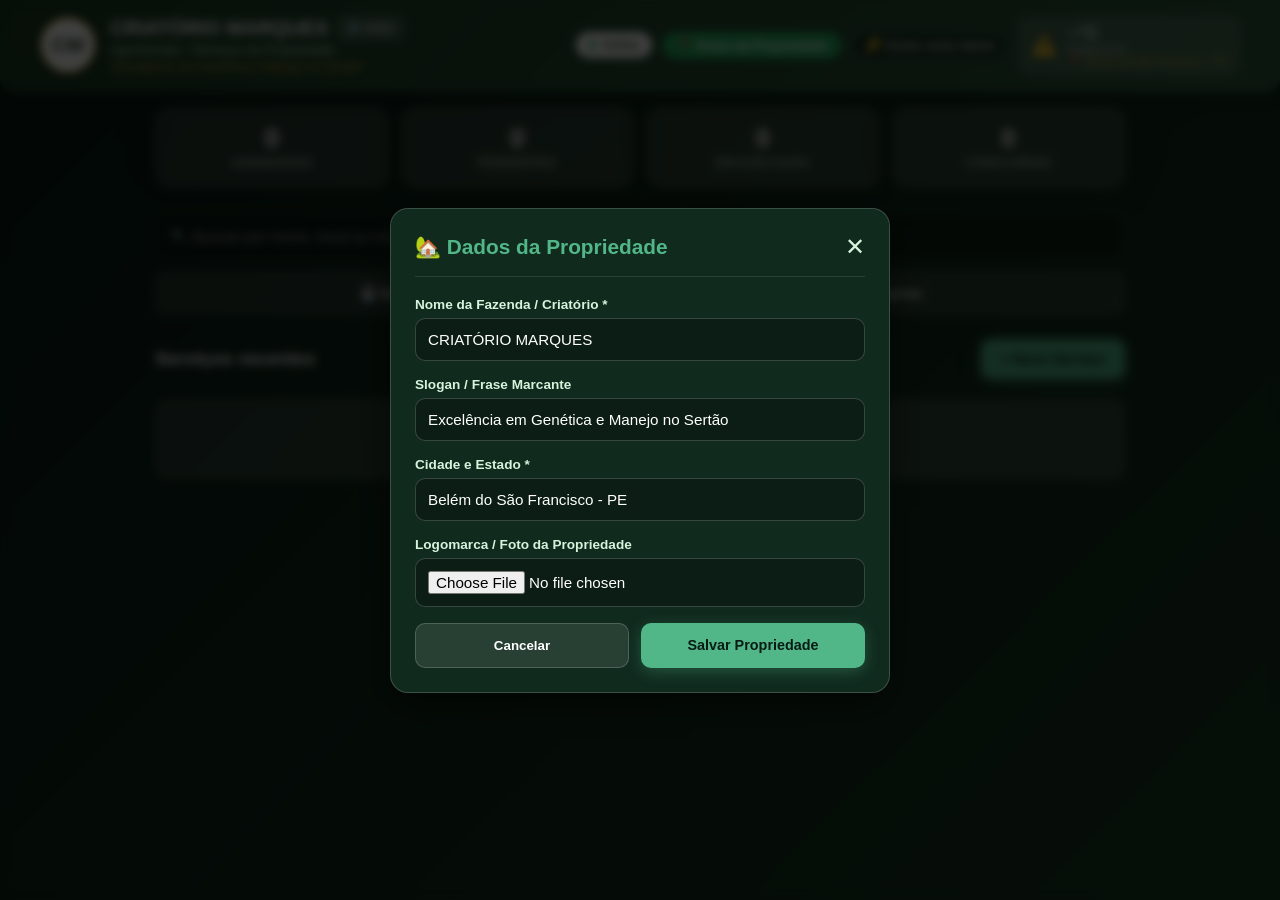
==== commit 38be4e04: "Update index.html" ====
--- a/index.html
+++ b/index.html
@@ -364,49 +364,3 @@
   <script src="app.js"></script>
 </body>
 </html>
-function atualizarContadoresDashboard() {
-  // 1. Obtém os serviços salvos (ajuste a chave do localStorage se for diferente)
-  const servicos = JSON.parse(localStorage.getItem('servicos')) || window.servicos || [];
-
-  let agendados = 0;
-  let pendentes = 0;
-  let emExecucao = 0;
-  let concluidos = 0;
-
-  // 2. Conta os serviços por estado
-  servicos.forEach(s => {
-    const status = (s.status || s.estado || '').toString().toLowerCase().trim();
-    
-    if (status.includes('agendad')) {
-      agendados++;
-    } else if (status.includes('pendent')) {
-      pendentes++;
-    } else if (status.includes('execu')) {
-      emExecucao++;
-    } else if (status.includes('conclu')) {
-      concluidos++;
-    }
-  });
-
-  // 3. Atualiza os elementos pelo ID (index.html fornecido)
-  const elAgendados = document.getElementById('count-agendados');
-  const elPendentes = document.getElementById('count-pendentes');
-  const elExecucao = document.getElementById('count-execucao');
-  const elConcluidos = document.getElementById('count-concluidos');
-
-  if (elAgendados) elAgendados.textContent = agendados;
-  if (elPendentes) elPendentes.textContent = pendentes;
-  if (elExecucao) elExecucao.textContent = emExecucao;
-  if (elConcluidos) elConcluidos.textContent = concluidos;
-
-  // 4. Fallback: Se não encontrou por ID, atualiza diretamente as classes das caixas
-  if (!elAgendados) {
-    const cards = document.querySelectorAll('.cards-grid .card .num');
-    if (cards.length >= 4) {
-      cards[0].textContent = agendados;
-      cards[1].textContent = pendentes;
-      cards[2].textContent = emExecucao;
-      cards[3].textContent = concluidos;
-    }
-  }
-}
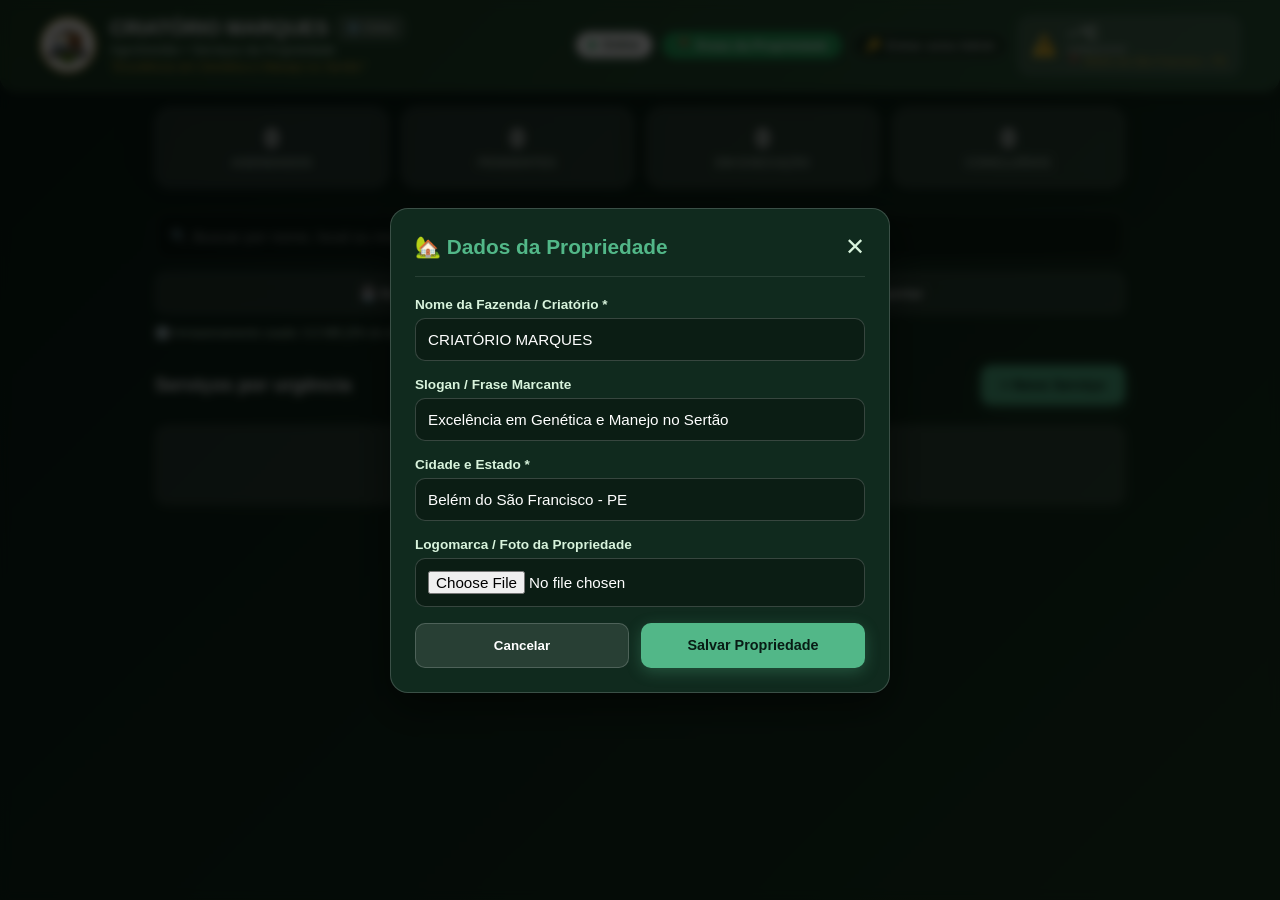
==== commit 92bad26b: "Update index.html" ====
--- a/index.html
+++ b/index.html
@@ -7,6 +7,12 @@
   <link rel="stylesheet" href="styles.css">
   <link rel="manifest" href="manifest.webmanifest">
   <meta name="theme-color" content="#1b3b22">
+  <link rel="icon" type="image/png" sizes="192x192" href="icon-192.png">
+  <link rel="apple-touch-icon" href="apple-touch-icon.png">
+  <meta name="mobile-web-app-capable" content="yes">
+  <meta name="apple-mobile-web-app-capable" content="yes">
+  <meta name="apple-mobile-web-app-title" content="Criatório Marques">
+  <meta name="apple-mobile-web-app-status-bar-style" content="black">
 </head>
 <body>
 
@@ -93,7 +99,7 @@
       <input type="text" id="search-input" placeholder="🔍 Buscar por nome, local ou responsável..." oninput="filtrarServicos()">
       <div class="backup-actions">
         <button onclick="exportarBackup()" class="btn-secondary">💾 Backup</button>
-        <label for="import-file" class="btn-secondary">📅 Importar</label>
+        <label for="import-file" class="btn-secondary" onclick="if (perfilAtual !== 'admin') { event.preventDefault(); alert('Entre como Admin para importar um backup.'); }">📅 Importar</label>
         <input type="file" id="import-file" accept=".json" onchange="importarBackup(event)" style="display:none;">
       </div>
     </section>
@@ -151,14 +157,34 @@
           </label>
           <div style="display: flex; gap: 8px; flex-wrap: wrap;">
             <div style="flex: 1; min-width: 130px;">
-              <label for="data-agendada" style="font-size: 0.75rem;">Data da Execução:</label>
-              <input type="date" id="data-agendada">
+              <label for="data-agendada" style="font-size: 0.75rem; color: #2c3e50; font-weight: 600; display: block; margin-bottom: 3px;">Data da Execução:</label>
+              <input type="date" id="data-agendada" style="width: 100%; padding: 8px; border: 1px solid #cbd5e0; border-radius: 6px; background: #ffffff; color: #000000; box-sizing: border-box;">
             </div>
             <div style="flex: 1; min-width: 100px;">
-              <label for="hora-agendada" style="font-size: 0.75rem;">Horário Previsto:</label>
-              <input type="time" id="hora-agendada">
+              <label for="hora-agendada" style="font-size: 0.75rem; color: #2c3e50; font-weight: 600; display: block; margin-bottom: 3px;">Horário Previsto:</label>
+              <input type="time" id="hora-agendada" style="width: 100%; padding: 8px; border: 1px solid #cbd5e0; border-radius: 6px; background: #ffffff; color: #000000; box-sizing: border-box;">
             </div>
           </div>
+        </div>
+
+        <!-- REPETIÇÃO AUTOMÁTICA -->
+        <div style="background: #f1f5f9; padding: 10px; border-radius: 8px; margin-bottom: 12px; border-left: 3px solid #27ae60;">
+          <label for="recorrencia-servico" style="font-weight: bold; color: #2c3e50; font-size: 0.85rem; display: block; margin-bottom: 6px;">
+            🔁 Repetir este serviço (Opcional)
+          </label>
+          <select id="recorrencia-servico" onchange="alternarRecorrenciaPersonalizada()" style="width: 100%; padding: 8px; border: 1px solid #cbd5e0; border-radius: 6px; background: #ffffff; color: #000000; box-sizing: border-box;">
+            <option value="0">Não repetir</option>
+            <option value="7">A cada 7 dias (semanal)</option>
+            <option value="15">A cada 15 dias</option>
+            <option value="30">A cada 30 dias (mensal)</option>
+            <option value="60">A cada 60 dias</option>
+            <option value="90">A cada 90 dias</option>
+            <option value="180">A cada 180 dias</option>
+            <option value="365">A cada 365 dias (anual)</option>
+            <option value="custom">Outro intervalo...</option>
+          </select>
+          <input type="number" id="recorrencia-personalizada" min="1" max="3650" placeholder="Quantidade de dias" style="display: none; width: 100%; margin-top: 6px; padding: 8px; border: 1px solid #cbd5e0; border-radius: 6px; background: #ffffff; color: #000000; box-sizing: border-box;">
+          <small style="color: #475569; display: block; margin-top: 6px;">Ao concluir, o próximo serviço é agendado automaticamente, contando a partir da data da conclusão.</small>
         </div>
 
         <div class="form-group">
@@ -263,8 +289,8 @@
           <textarea id="relatorio-conclusao-editar" rows="3" required></textarea>
         </div>
         <div class="form-group">
-          <label>Anexar / Adicionar Fotos da Execução</label>
-          <input type="file" accept="image/*" multiple onchange="carregarNovasImagensEdicao(event)">
+          <label for="fotos-conclusao-editar">Anexar / Adicionar Fotos da Execução</label>
+          <input type="file" id="fotos-conclusao-editar" accept="image/*" multiple onchange="carregarNovasImagensEdicao(event)">
           <div id="preview-imagens-editar" style="display: flex; gap: 8px; flex-wrap: wrap; margin-top: 10px;"></div>
         </div>
         <div class="form-actions">
@@ -303,8 +329,8 @@
           <input type="text" id="nome-area" placeholder="Ex: Curral, Maternidade, Baia 01" required>
         </div>
         <div class="form-group" style="margin-top: 8px;">
-          <label>Foto da Estrutura / Local (Opcional)</label>
-          <input type="file" accept="image/*" onchange="carregarFotoArea(event)">
+          <label for="foto-area">Foto da Estrutura / Local (Opcional)</label>
+          <input type="file" id="foto-area" accept="image/*" onchange="carregarFotoArea(event)">
           <div id="preview-foto-area" style="margin-top: 8px;"></div>
         </div>
         <button type="submit" class="btn-primary" style="margin-top: 10px; width: 100%; background: #27ae60;">+ Cadastrar Área</button>
@@ -358,7 +384,7 @@
 
   <!-- MODAL ZOOM IMAGEM -->
   <div id="modal-zoom-imagem" class="modal-image-view" style="display: none;" onclick="fecharZoomImagem()">
-    <img id="img-ampliada" src="" alt="Imagem Ampliada">
+    <img id="img-ampliada" alt="Imagem Ampliada">
   </div>
 
   <script src="app.js"></script>
--- a/styles.css
+++ b/styles.css
@@ -520,3 +520,25 @@
   color: #40c4ff !important;
   font-weight: 800 !important;
 }
+
+/* ================= MODAL DE ÁREAS (formulário em fundo claro) ================= */
+#modal-areas form .form-group label {
+  color: #000000;
+  font-weight: 700;
+}
+
+#modal-areas form .form-group input[type="text"] {
+  background: #ffffff;
+  color: #000000;
+  border: 1px solid #cbd5e0;
+}
+
+#modal-areas form .form-group input[type="text"]::placeholder {
+  color: #64748b;
+}
+
+#modal-areas form .form-group input[type="file"] {
+  background: #ffffff;
+  color: #000000;
+  border: 1px solid #cbd5e0;
+}
